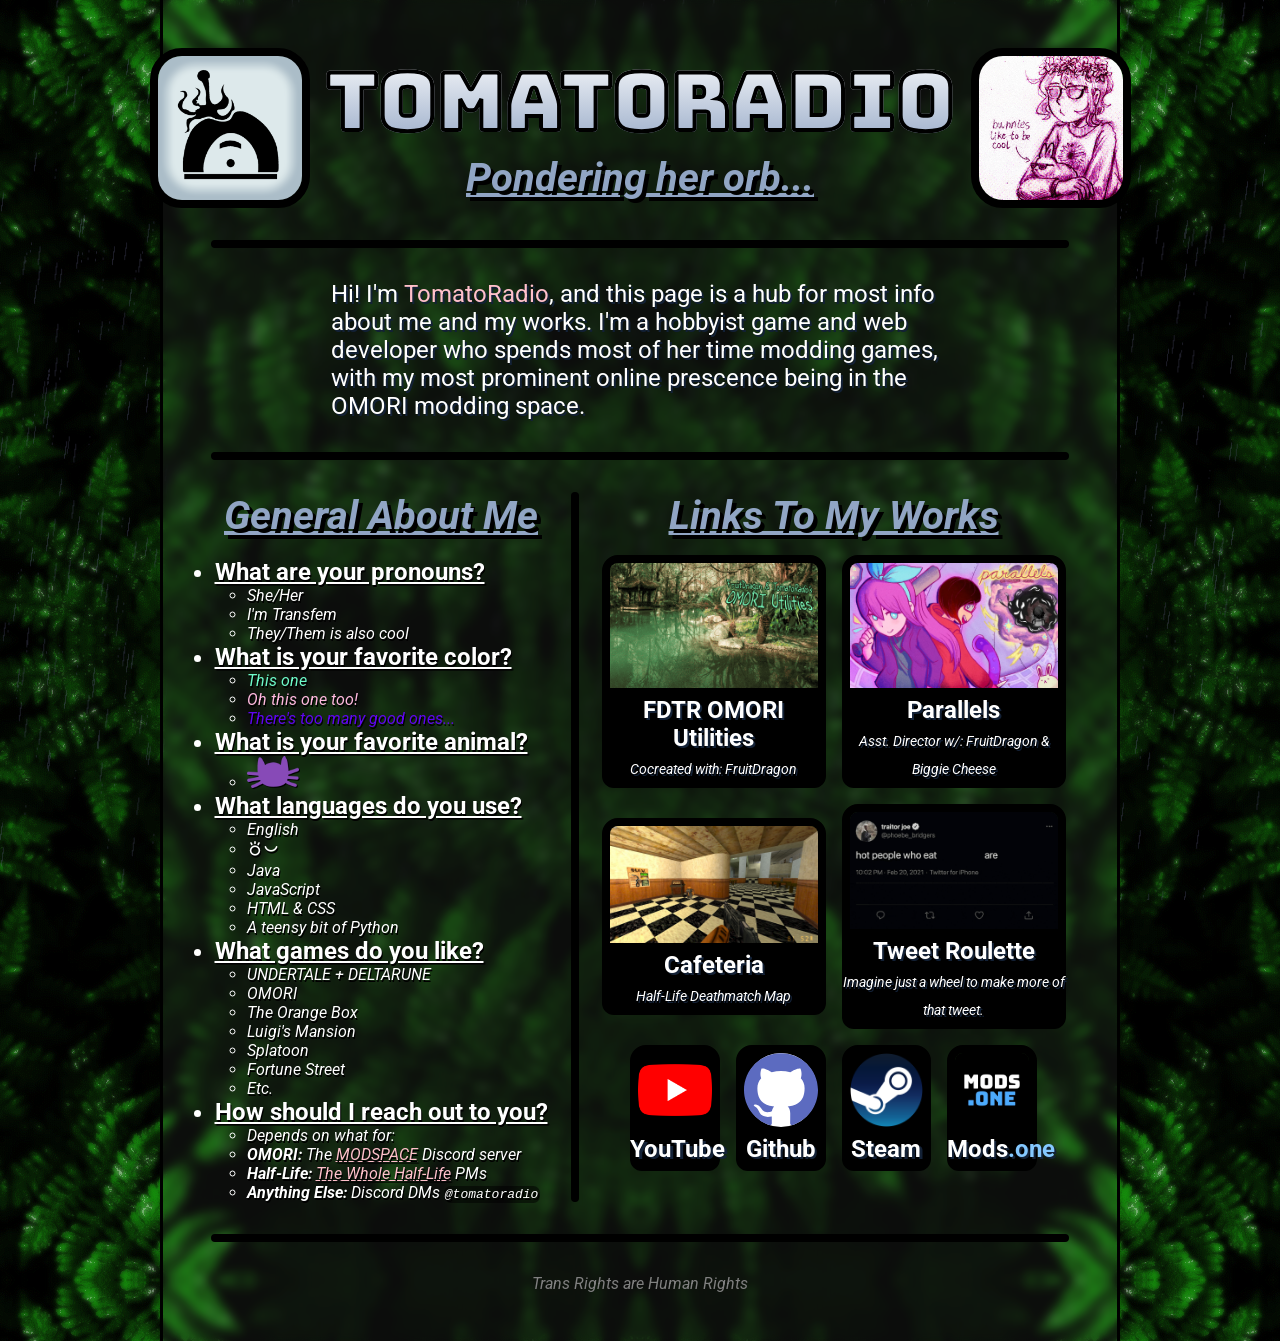
==== index.html @ 03fe2d4d "most of the page" ====
<!DOCTYPE html>
<html lang="en-US">
<head>

    <meta charset="utf-8">
	<title>TomatoRadio - Profile</title>
    <link rel="stylesheet" type="text/css" href="../css/fonts.css" charset="utf-8"/>
    <link rel="stylesheet" type="text/css" href="../css/stylesheet.css" charset="utf-8"/>
    <!--<link rel="icon" href="../images/icon.ico"/>-->
    <meta name="viewport" content="width=device-width, initial-scale=1.0">

</head>
<body>
<img src="img/rain.gif" class="rain">
<div class="page">
    <div class="flexrow pfp" style="gap: 1em;">
        <img src="img/TomatoRadioIcon.png">
        <div class="flexcol" style="width: 20">
            <h1>TomatoRadio</h1>
            <h2>Pondering her orb...</h2>
        </div>
        <img src="img/TR_pfp_bun.png">
    </div>
    <hr>
    <p class="overview">
        Hi! I'm <span style="color: pink">TomatoRadio</span>, and this page is a hub for most info about me and my works. I'm a hobbyist game and web developer who spends most of her time modding games, with my most prominent online prescence being in the OMORI modding space.
    </p>
    <hr>
    <div class="dividing">
        <div class="flexcol">
            <h2>General About Me</h2>
            <br>
            <ul class="questions">
                <li>What are your pronouns?</li>
                <ul class="answer">
                    <li>She/Her</li>
                    <li>I'm Transfem</li>
                    <li>They/Them is also cool</li>
                </ul>
                <li>What is your favorite color?</li>
                <ul class="answer">
                    <li><span style="color: #6efac9">This one</span></li>
                    <li><span style="color: #ffb9df">Oh this one too!</span></li>
                    <li><span style="color: #5f04f1">There's too many good ones...</span></li>
                </ul>
                <li>What is your favorite animal?</li>
                <ul class="answer">
                    <li><a href="https://lgbtqia.wiki/wiki/Catgender" target="_blank"><img src="img/catgender.png" style="height: 2em; filter: drop-shadow(black 0.1em 0.1em);"></a></li>
                </ul>
                <li>What languages do you use?</li>
                <ul class="answer">
                    <li>English</li>
                    <li><span class="tokiPona">toki pona</span></li>
                    <li>Java</li>
                    <li>JavaScript</li>
                    <li>HTML & CSS</li>
                    <li>A teensy bit of Python</li>
                </ul>
                <li>What games do you like?</li>
                <ul class="answer">
                    <li>UNDERTALE + DELTARUNE</li>
                    <li>OMORI</li>
                    <li>The Orange Box</li>
                    <li>Luigi's Mansion</li>
                    <li>Splatoon</li>
                    <li>Fortune Street</li>
                    <li>Etc.</li>
                </ul>
                <li>How should I reach out to you?</li>
                <ul class="answer">
                    <li>Depends on what for:</li>
                    <li><strong>OMORI:</strong> The <a href="https://discord.gg/SPmRACUHUv" target="_blank">MODSPACE</a> Discord server</li>
                    <li><strong>Half-Life:</strong> <a href="https://twhl.info/user/view/9769" target="_blank">The Whole Half-Life</a> PMs</li>
                    <li><strong>Anything Else:</strong> Discord DMs <code>@tomatoradio</code></li>
                </ul>
            </ul>
        </div>
        <div style="background-color: black; border-radius: 1em; width: 0.5em"></div>
        <div class="flexcol" style="gap: 1em">
            <h2>Links To My Works</h2>
            <div class="flexrow" style="gap: 1em">
                <a class="external" href="https://mods.one/mod/fdtromoutils" target="_blank" style="width: 17.5vw;">
                    <p>
                        <strong>FDTR OMORI Utilities</strong><br>
                        <em>Cocreated with: FruitDragon</em>
                    </p>
                    <img src="img/FDTR-OmoUtilCover.png">
                </a>
                <a class="external" href="https://mods.one/mod/parallels" target="_blank" style="width: 17.5vw;">
                    <p>
                        <strong>Parallels</strong><br>
                        <em>Asst. Director w/: FruitDragon & Biggie Cheese</em>
                    </p>
                    <img src="img/parallelscover.png">
                </a>
            </div>
            <div class="flexrow" style="gap: 1em">
                <a class="external" href="https://twhl.info/vault/view/7233" target="_blank" style="width: 17.5vw;">
                    <p>
                        <strong>Cafeteria</strong><br>
                        <em>Half-Life Deathmatch Map</em>
                    </p>
                    <img src="img/cafeteriacover.jpg">
                </a>
                <a class="external" href="https://tomatoradio.github.io/tweetgenerator" target="_blank" style="width: 17.5vw;">
                    <p>
                        <strong>Tweet Roulette</strong><br>
                        <em>Imagine just a wheel to make more of that tweet.</em>
                    </p>
                    <img src="img/croissant.gif">
                </a>
            </div>
            <div class="flexrow" style="gap: 1em;">
                <a class="external" href="https://www.youtube.com/@TomatoRadio" target="_blank" style="width: 7vw;">
                    <p>
                        <strong>YouTube</strong><br>
                    </p>
                    <img src="img/youtube.png" style="background-color: black;">
                </a>
                <a class="external" href="https://www.github.com/TomatoRadio" target="_blank" style="width: 7vw;">
                    <p>
                        <strong>Github</strong><br>
                    </p>
                    <img src="img/github.svg" style="background-color: black;">
                </a>
                <a class="external" href="https://steamcommunity.com/id/TomatoRadio/" target="_blank" style="width: 7vw;">
                    <p>
                        <strong>Steam</strong><br>
                    </p>
                    <img src="img/steam.webp" style="background-color: black;">
                </a>
                <a class="external" href="https://mods.one/author/tomatoradio" target="_blank" style="width: 7vw;">
                    <p>
                        <strong>Mods<span style="color: #84c8ff">.one</span></strong><br>
                    </p>
                    <img src="img/modsone.jpg" style="background-color: black;">
                </a>
            </div>
        </div>
    </div>
    <hr>
    <em style="text-align: center; color: gray">Trans Rights are Human Rights</em>
</div>
</body>
</html>
---- css/fonts.css ----
/* Bungee */
@font-face {
    font-family: "Bungee";
    src: url('/fonts/Bungee-Regular.ttf');
}
/* Roboto */
@font-face {
    font-family: 'Roboto';
    src: url('/fonts/Roboto-VariableFont_wdth\,wght.ttf');
    font-style: normal;
}@font-face {
    font-family: 'Roboto';
    src: url('/fonts/Roboto-Italic-VariableFont_wdth\,wght.ttf');
    font-style: italic;
}
/* Sitelen Pona */
@font-face {
    font-family: 'Nasin Nanpa';
    src: url('/fonts/nasin-nanpa.otf');
}
---- css/stylesheet.css ----
* { margin: 0; padding: 0; box-sizing: border-box; }

body {
    background-image: url("/img/bg.png");
    font-family: 'Roboto';
    background-position: top center;
    padding: 0px;
    margin: 0px;
    display: flex;
    flex-direction: column;
    align-content: center;
}

p {
    text-align: left;
    font-size: 1.5em;
    text-shadow: rgb(19, 33, 54) 0.1em 0.1em; 
}

.page {
    background-color: rgba(230, 255, 230, 0.05);
    width: 75vw;
    height: 100%;
    padding: 3em;
    backdrop-filter: blur(5px);
    color: white;
    display: flex;
    flex-direction: column;
    align-self: center;
    border-style: solid;
    border-width: 0em 0.2em;
    border-color: black;
}

.english { 
    font-family: 'Roboto';
}
.tokiPona {
    font-family: 'Nasin Nanpa';
    font-style: normal;
}

h1 {
    font-family: 'Bungee';
    font-size: 5em;
    font-weight: normal;
    margin: 0px;
    text-align: center;
    background: -webkit-linear-gradient(white, rgb(145, 165, 196));
    -webkit-background-clip: text;
    -webkit-text-fill-color: transparent;
    -webkit-text-stroke: black 0.05em;
    background-clip: text;
}
h2 {
    font-size: 2.5em;
    font-weight: bold;
    font-style: italic;
    text-decoration: underline;
    margin: 0px;
    color: rgb(145, 165, 196);
    text-align: center;
    text-shadow: black 0.1em 0.1em; 
}
hr {
    margin: 2em 0em;
    border-radius: 1em;
    border-width: 0.25em;
    border-style: solid;
    border-color: black;
}

.center p {
    text-align: center;
}

.flexrow {
    display: flex;
    flex-direction: row;
    align-items: center;
    align-self: center;
}

.flexcol {
    display: flex;
    flex-direction: column;
    align-content: center;
    align-items: center;
    align-self: flex-start;
}

.flexbox {
    display: flex;
    flex-direction: column;
    align-content: center;
    align-items: center;
    align-self: center;
    flex-wrap: wrap;
    gap: 1em;
}

.dividing {
    display: flex;
    justify-content: space-around;
    gap: 1em;
}

.pfp img {
    width: 10em;
    aspect-ratio: 1/1;
    border-radius: 2em;
    border-color: black;
    border-style: solid;
    border-width: 0.5em;
    background-size: contain;
    background-position: center;
}

.pfp p {
    background-color: rgba(0,0,0,0.5);
    text-align: center;
    height: 10%;
    padding: .5em;
    margin-top: 75%;
    opacity: 0%;
    transition: 0.5s;
}

.pfp:hover p {
    opacity: 100%;
    transition: 0.5s;
}

.overview {
    padding: 0em 5em;
}

.rain {
    z-index: -1;
    position: fixed;
    x: 0px;
    y: 0px;
    margin: 0px;
    padding: 0px;
    width: 100vw;
    height: 100vh;
    user-select: none;
    -webkit-user-drag: none;
    opacity: 25%;
}

.external {
    display: flex;
    flex-direction: column-reverse;
    width: calc(35vw + 1em);
}

.external a, a:hover, a:active, a:visited, a:link {
    text-decoration: none;
    text-decoration-line: none;
}

.external img {
    border-top-left-radius: 1em;
    border-top-right-radius: 1em;
    border-color: black;
    border-style: solid;
    border-width: 0.5em;
    margin-bottom: 0px;
}

.external p {
    border-bottom-left-radius: .5em;
    border-bottom-right-radius: .5em;
    text-align: center;
    background-color: black;
    color: white;
    text-decoration: none;
    text-decoration-line: none;
    margin-top: 0px;
    padding-bottom: 8px;
    text-overflow: "-";
}

.external:hover p {
    color: pink;
}

.external em {
    font-size: .6em;
    margin-top: 0px;
}

.questions {
    text-align: left;
    text-shadow: rgb(0,0,0) 0.1em 0.1em;
}

.questions li {
    font-weight: bold;
    text-decoration: underline;
    font-size: 1.5em;
}

.questions .answer {
    padding-left: 2em;
}

.questions .answer li {
    font-weight: normal;
    font-style: italic;
    text-decoration: none;
    font-size: 1em;
}

.questions .answer li a {
    text-decoration: underline;
}

code {
    background-color: rgba(0,0,0,0.5);
    padding: 0.1em;
    border-radius: 0.5em;
}

a {
    color: pink;
    text-decoration: underline;
}

a:hover, a:active {
    color: salmon;
}
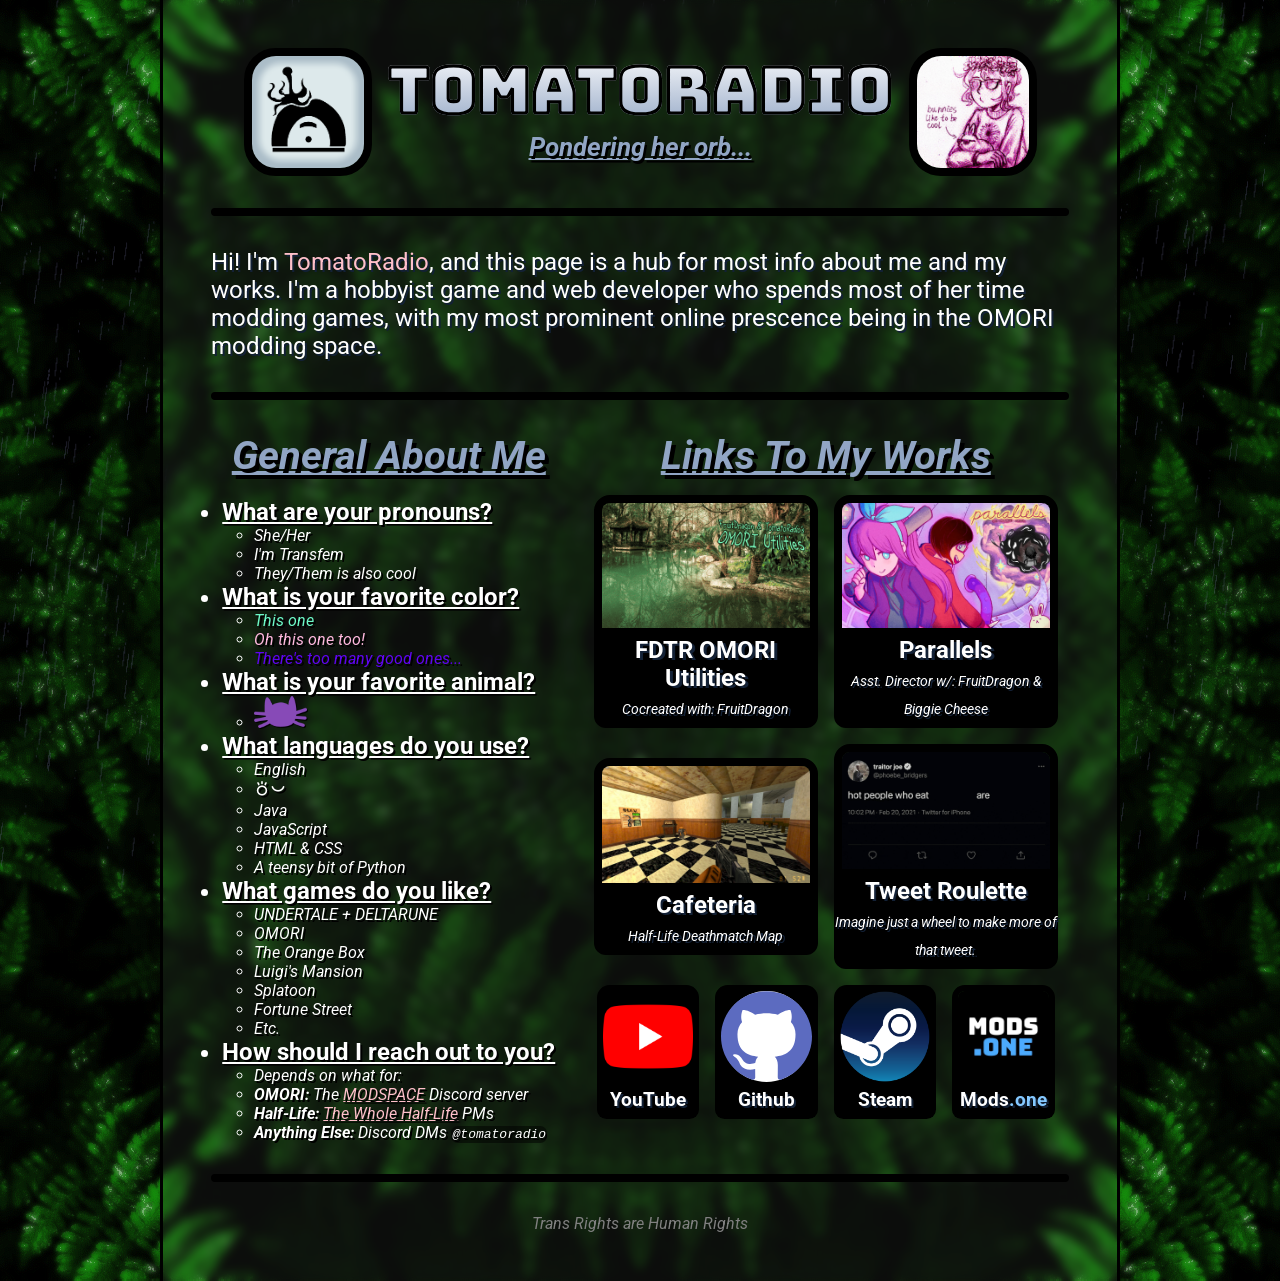
==== commit c2713fc1: "fixed up stuff" ====
--- a/index.html
+++ b/index.html
@@ -13,11 +13,16 @@
 <body>
 <img src="img/rain.gif" class="rain">
 <div class="page">
+    <p class="mobilewarning">
+        ⚠️ Please note this site is designed for larger displays such as a Tablet or Desktop. ⚠️
+        <br>
+        This warning displays for users with a screen width of 720px or less.
+    </p>
     <div class="flexrow pfp" style="gap: 1em;">
         <img src="img/TomatoRadioIcon.png">
-        <div class="flexcol" style="width: 20">
-            <h1>TomatoRadio</h1>
-            <h2>Pondering her orb...</h2>
+        <div class="flexcol">
+            <h1 style="font-size: 5vw;">TomatoRadio</h1>
+            <h2 style="font-size: 2vw;">Pondering her orb...</h2>
         </div>
         <img src="img/TR_pfp_bun.png">
     </div>
@@ -75,7 +80,6 @@
                 </ul>
             </ul>
         </div>
-        <div style="background-color: black; border-radius: 1em; width: 0.5em"></div>
         <div class="flexcol" style="gap: 1em">
             <h2>Links To My Works</h2>
             <div class="flexrow" style="gap: 1em">
@@ -110,26 +114,26 @@
                     <img src="img/croissant.gif">
                 </a>
             </div>
-            <div class="flexrow" style="gap: 1em;">
-                <a class="external" href="https://www.youtube.com/@TomatoRadio" target="_blank" style="width: 7vw;">
+            <div class="flexrow" style="gap: 1em; flex-wrap: wrap;">
+                <a class="external quicklink" href="https://www.youtube.com/@TomatoRadio" target="_blank">
                     <p>
                         <strong>YouTube</strong><br>
                     </p>
                     <img src="img/youtube.png" style="background-color: black;">
                 </a>
-                <a class="external" href="https://www.github.com/TomatoRadio" target="_blank" style="width: 7vw;">
+                <a class="external quicklink" href="https://www.github.com/TomatoRadio" target="_blank">
                     <p>
                         <strong>Github</strong><br>
                     </p>
                     <img src="img/github.svg" style="background-color: black;">
                 </a>
-                <a class="external" href="https://steamcommunity.com/id/TomatoRadio/" target="_blank" style="width: 7vw;">
+                <a class="external quicklink" href="https://steamcommunity.com/id/TomatoRadio/" target="_blank">
                     <p>
                         <strong>Steam</strong><br>
                     </p>
                     <img src="img/steam.webp" style="background-color: black;">
                 </a>
-                <a class="external" href="https://mods.one/author/tomatoradio" target="_blank" style="width: 7vw;">
+                <a class="external quicklink" href="https://mods.one/author/tomatoradio" target="_blank">
                     <p>
                         <strong>Mods<span style="color: #84c8ff">.one</span></strong><br>
                     </p>
--- a/css/stylesheet.css
+++ b/css/stylesheet.css
@@ -78,7 +78,9 @@
     display: flex;
     flex-direction: row;
     align-items: center;
+    align-content: center;
     align-self: center;
+    justify-content: center;
 }
 
 .flexcol {
@@ -102,11 +104,16 @@
 .dividing {
     display: flex;
     justify-content: space-around;
+    flex-wrap: wrap;
     gap: 1em;
 }
 
+.dividing .flexrow {
+    flex-wrap: wrap;
+}
+
 .pfp img {
-    width: 10em;
+    width: 10vw;
     aspect-ratio: 1/1;
     border-radius: 2em;
     border-color: black;
@@ -129,10 +136,6 @@
 .pfp:hover p {
     opacity: 100%;
     transition: 0.5s;
-}
-
-.overview {
-    padding: 0em 5em;
 }
 
 .rain {
@@ -191,6 +194,11 @@
     margin-top: 0px;
 }
 
+.quicklink {
+    width: 8vw;
+    font-size: 1vw;
+}
+
 .questions {
     text-align: left;
     text-shadow: rgb(0,0,0) 0.1em 0.1em;
@@ -230,4 +238,19 @@
 
 a:hover, a:active {
     color: salmon;
+}
+
+.mobilewarning {
+    font-weight: bolder;
+    text-align: center;
+    margin-bottom: 3em;
+    color: yellow;
+    text-shadow: black 0.1em 0.1em;
+    display: none;
+}
+
+@media(max-width: 720px) {
+    .mobilewarning {
+        display: block;
+    }
 }
